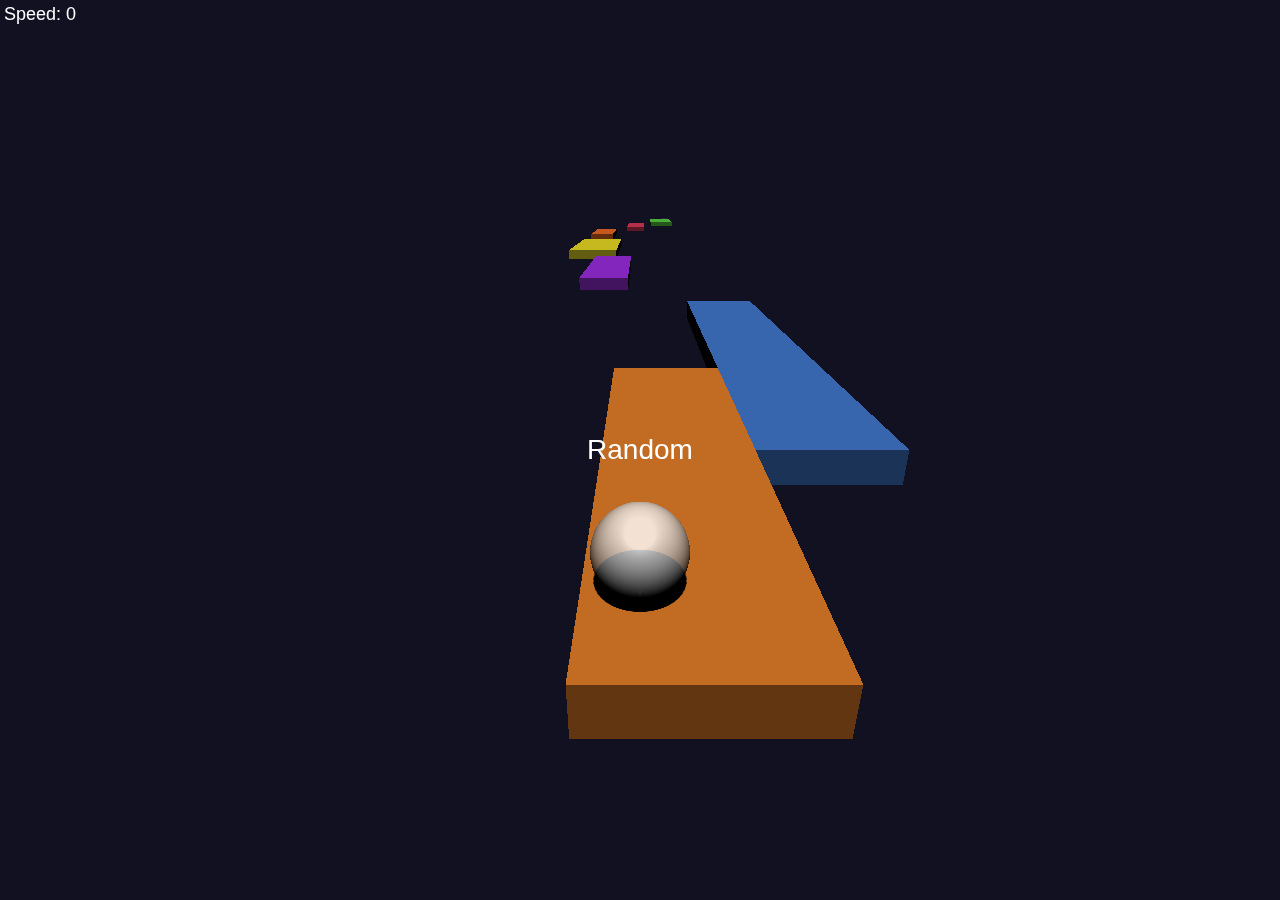
==== index.html @ f51d06ba "Use R to create random level" ====
<head>
  <title>Jumper v0.9</title>
  <link rel='stylesheet' href='./style.css'>
</head>

<body>
  <div class='speed'>Speed: <span id='speed'></span></div>
  <div id='title'>Jumper</div>
</body>

<script type='module'>

  import * as THREE from './lib/three.module.js';
  import { ThreeGame } from './src/ThreeGame.js';
  import { Level } from './src/Level.js';
  import { Player } from './src/Player.js';

  const ClassicLevels = [
    { title: "Red", src: "./levels/classic/easy1.png" },
    { title: "A Colorful Intro", src: "./levels/classic/03.png" },
    { title: "Yellow", src: "./levels/classic/easy3.png" },
    { title: "Blue", src: "./levels/classic/easy5.png" },
    { title: "Thin Ice", src: "./levels/classic/ice.png" },
    { title: "Green", src: "./levels/classic/easy4.png" },
    { title: "Purple", src: "./levels/classic/easy6.png" },
    { title: "Taste the Rainbow", src: "./levels/classic/windy.png" },
    { title: "Orange", src: "./levels/classic/easy2.png" },
    { title: "Jump Training", src: "./levels/classic/jump-training.png" },
    { title: "Islands", src: "./levels/classic/islands.png" },
    { title: "Ant thing?", src: "./levels/classic/ant-thing.png" },
    { title: "Fruity", src: "./levels/classic/fruit.png" },
    { title: "Jumps and Waves", src: "./levels/classic/04.png" },
    { title: "Taste the Rainbow 2", src: "./levels/classic/rainbow2.png" },
    { title: "Quicksilver", src: "./levels/classic/quicksilver.png" },
    { title: "Bombed Road", src: "./levels/classic/road.png" },
    { title: "Bendy Lines", src: "./levels/classic/lines.png" },
    { title: "Branches", src: "./levels/classic/tree.png" },
    { title: "Multi-threading", src: "./levels/classic/threads.png" },
    { title: "Stepping Stones", src: "./levels/classic/stones.png" },
    { title: "More Lines", src: "./levels/classic/morelines.png" },
    { title: "A Different Slant", src: "./levels/classic/slant.png" },
    { title: "Red Light, Green Light", src: "./levels/classic/stopngo.png" },
    { title: "Bubbles!", src: "./levels/classic/bubbles.png" },
  ];

  const LEVEL_COLS = 9;

  const CAMERA_Y = 3;
  const CAMERA_FOLLOW_Z = 4;
  const CAMERA_LOOK_Z = -3;

  const LIGHT_Y = 10;
  const LIGHT_FOLLOW_Z = 5;

  const scene = new THREE.Scene();
  scene.background = new THREE.Color( 0x111122 ); 

  const light = new THREE.DirectionalLight();

  //
  // TODO: Figure out how this works, tune as needed
  //
  light.castShadow = true;

  light.shadow.camera.left = -5;
  light.shadow.camera.right = 5;
  light.shadow.camera.top = 3;
  light.shadow.camera.bottom = -1;

  light.shadow.camera.near = 0.1;
  light.shadow.camera.far = 15;

  light.shadow.mapSize.width = 1024 * 2;
  light.shadow.mapSize.height = 1024 * 2;

  //scene.add(new THREE.CameraHelper(light.shadow.camera));
  
  scene.add( light );
  scene.add( light.target );

  const player = new Player();;
  scene.add( player.mesh );
  
  const game = new ThreeGame();
  game.renderer.shadowMap.enabled = true;
  game.scene = scene;

  let level;
  //await nextLevel();
  randomLevel();

  game.start( ( dt ) => {
    if ( game.keysPressed.has( 'n' ) ) {
      game.keysPressed.clear();
      nextLevel();
    }

    if ( game.keysPressed.has( 'r' ) ) {
      game.keysPressed.clear();
      randomLevel();
    }

    if ( player.completedLevel ) {
      if ( game.keysPressed.size > 0 ) {
        game.keysPressed.clear();
        nextLevel();
      }
    }
    else {
      player.update( { dt: dt, level: level, keysPressed: game.keysPressed } );
      
      light.position.z = player.position.z + LIGHT_FOLLOW_Z;
      light.target.position.set( light.position.x, 0, player.position.z );

      game.camera.position.z = player.position.z + CAMERA_FOLLOW_Z;
      game.camera.lookAt( game.camera.position.x, 0, player.position.z + CAMERA_LOOK_Z );
    }
  } );

  async function nextLevel() {
    if ( ClassicLevels.length > 0 ) {
      setLevel( await Level.fromImageSrc( ClassicLevels.shift() ) );
    }
  }

  function randomLevel() {
    setLevel( new Level( 'Random', Level.createRandomContext() ) );
  }

  function setLevel( newLevel ) {
    if ( level ) {
      scene.remove( level.mesh );
      level.mesh.geometry.dispose();
      level.mesh.material.dispose();
    }

    level = newLevel;

    scene.add( level.mesh );
    player.spawn( level );

    light.position.x = player.position.x;
    light.position.y = LIGHT_Y;

    game.camera.position.x = player.position.x;
    game.camera.position.y = CAMERA_Y;
  }

  //
  // Drag and drop to load levels
  //
  window.ondragover = ( event ) => {
    event.preventDefault();
  }
  window.ondrop = ( event ) => {
    event.preventDefault();

    if ( event.dataTransfer.items ) {
      for ( let i = 0; i < event.dataTransfer.items.length; i ++ ) {
        if ( event.dataTransfer.items[ i ].kind === 'file' ) {
          const file = event.dataTransfer.items[ i ].getAsFile();
          const reader = new FileReader();
          reader.onloadend = () => {
            setLevel( { src: reader.result } );
          };
          reader.readAsDataURL( file );
        }
      }
    }
    else {
      for ( let i = 0; i < event.dataTransfer.files.length; i ++ ) {
        setLevel( { src: event.dataTransfer.files[ i ].name } );
      }
    }
  }

</script>
---- style.css ----
body {
  margin: 0;
  overscroll-behavior: none; /* Disable Chrome two fingers back/forward swipe */
  user-select: none;  /* Prevent accidental selection while dragging mouse */
}

.speed {
  position: absolute;
  padding: 4px;
  color: white;
  font: 18px Arial, sans-serif;
}

#title {
  position: absolute;
  color: white;
  left: 50%; top: 50%;
  transform: translate(-50%, -50%);
  font: 28px Arial, sans-serif;
}
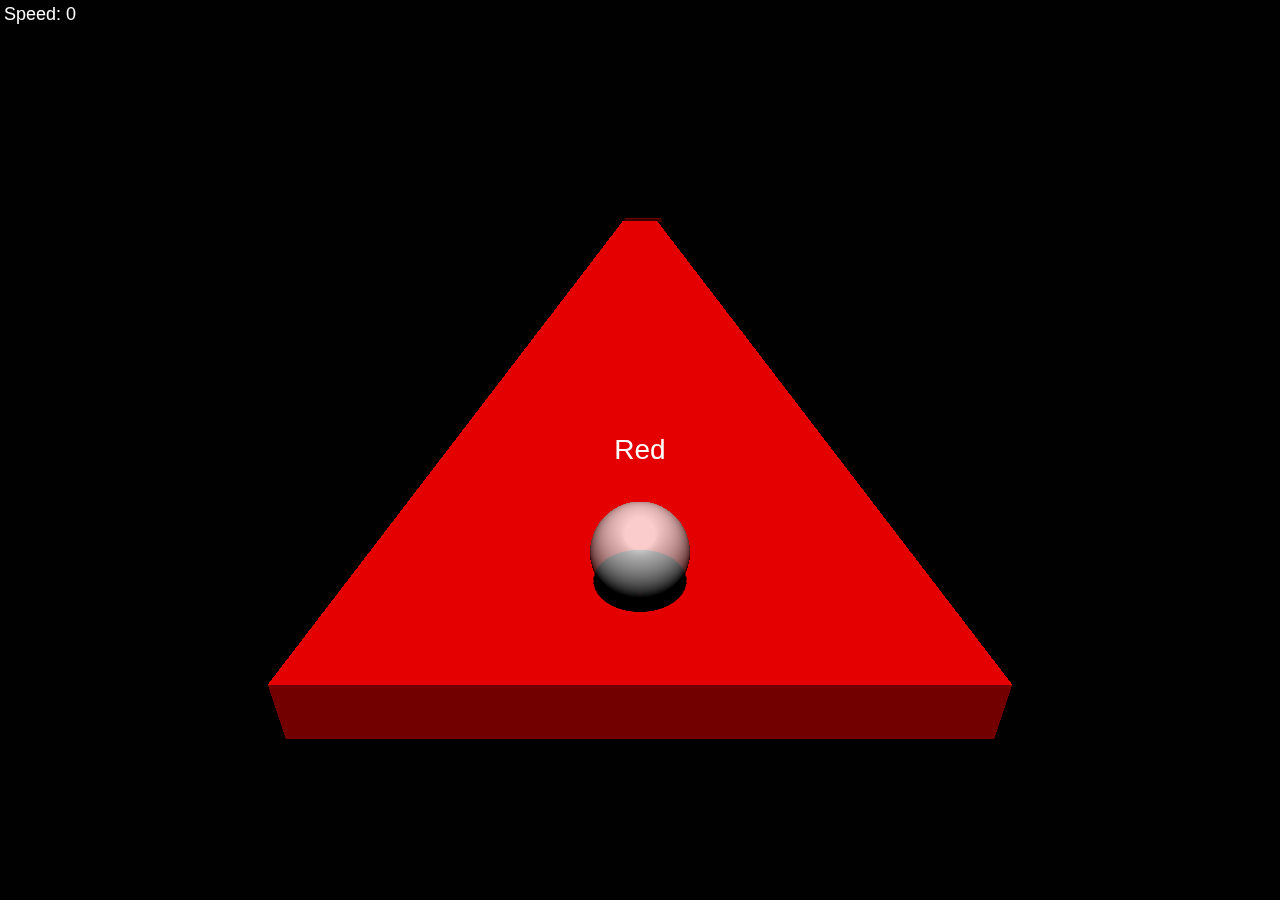
==== commit a0c32b57: "Back to loading classic levels by default" ====
--- a/index.html
+++ b/index.html
@@ -53,13 +53,9 @@
   const LIGHT_FOLLOW_Z = 5;
 
   const scene = new THREE.Scene();
-  scene.background = new THREE.Color( 0x111122 ); 
+  scene.background = new THREE.Color( 0x010101 ); 
 
   const light = new THREE.DirectionalLight();
-
-  //
-  // TODO: Figure out how this works, tune as needed
-  //
   light.castShadow = true;
 
   light.shadow.camera.left = -5;
@@ -73,7 +69,7 @@
   light.shadow.mapSize.width = 1024 * 2;
   light.shadow.mapSize.height = 1024 * 2;
 
-  //scene.add(new THREE.CameraHelper(light.shadow.camera));
+  // scene.add( new THREE.CameraHelper( light.shadow.camera ) );
   
   scene.add( light );
   scene.add( light.target );
@@ -86,8 +82,8 @@
   game.scene = scene;
 
   let level;
-  //await nextLevel();
-  randomLevel();
+  await nextLevel();
+  //randomLevel();
 
   game.start( ( dt ) => {
     if ( game.keysPressed.has( 'n' ) ) {
@@ -106,7 +102,7 @@
         nextLevel();
       }
     }
-    else {
+    else if ( level ) {
       player.update( { dt: dt, level: level, keysPressed: game.keysPressed } );
       
       light.position.z = player.position.z + LIGHT_FOLLOW_Z;
--- a/style.css
+++ b/style.css
@@ -2,6 +2,7 @@
   margin: 0;
   overscroll-behavior: none; /* Disable Chrome two fingers back/forward swipe */
   user-select: none;  /* Prevent accidental selection while dragging mouse */
+  background-color: black;
 }
 
 .speed {
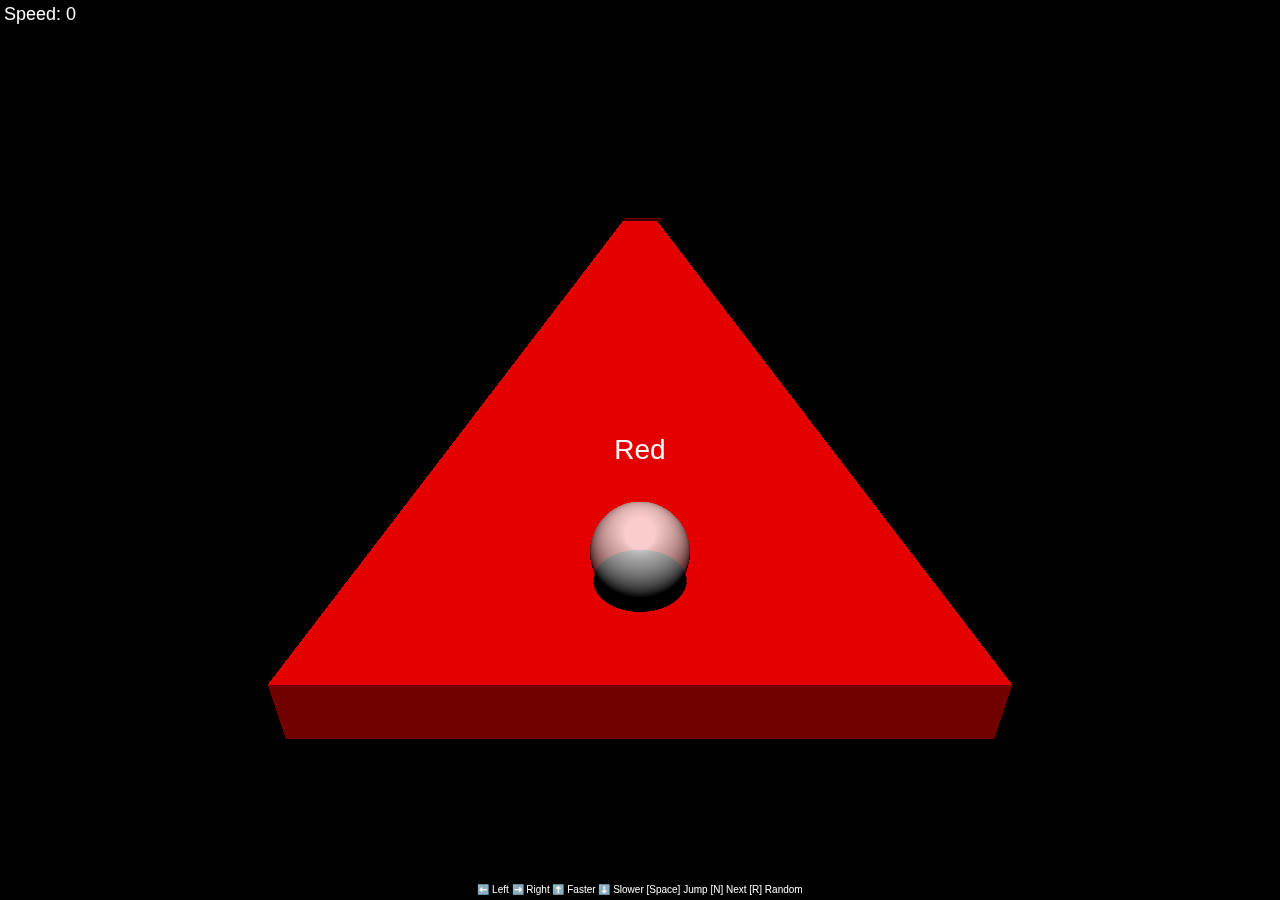
==== commit b9c1c64f: "First crack at instructions UI" ====
--- a/index.html
+++ b/index.html
@@ -1,11 +1,15 @@
 <head>
   <title>Jumper v0.9</title>
   <link rel='stylesheet' href='./style.css'>
+  <meta charset="utf-8">
 </head>
 
 <body>
   <div class='speed'>Speed: <span id='speed'></span></div>
   <div id='title'>Jumper</div>
+  <div id='instructions'>
+    ⬅️ Left ➡️ Right ⬆️ Faster ⬇️ Slower [Space] Jump [N] Next [R] Random
+  </div>
 </body>
 
 <script type='module'>
--- a/style.css
+++ b/style.css
@@ -16,6 +16,16 @@
   position: absolute;
   color: white;
   left: 50%; top: 50%;
-  transform: translate(-50%, -50%);
+  transform: translate( -50%, -50% );
   font: 28px Arial, sans-serif;
 }
+
+#instructions {
+  position: absolute;
+  display: inline-block;
+  color: white;
+  left: 50%; bottom: 0%;
+  transform: translate( -50%, -50% );
+  font: 10px Arial, sans-serif;
+  
+}
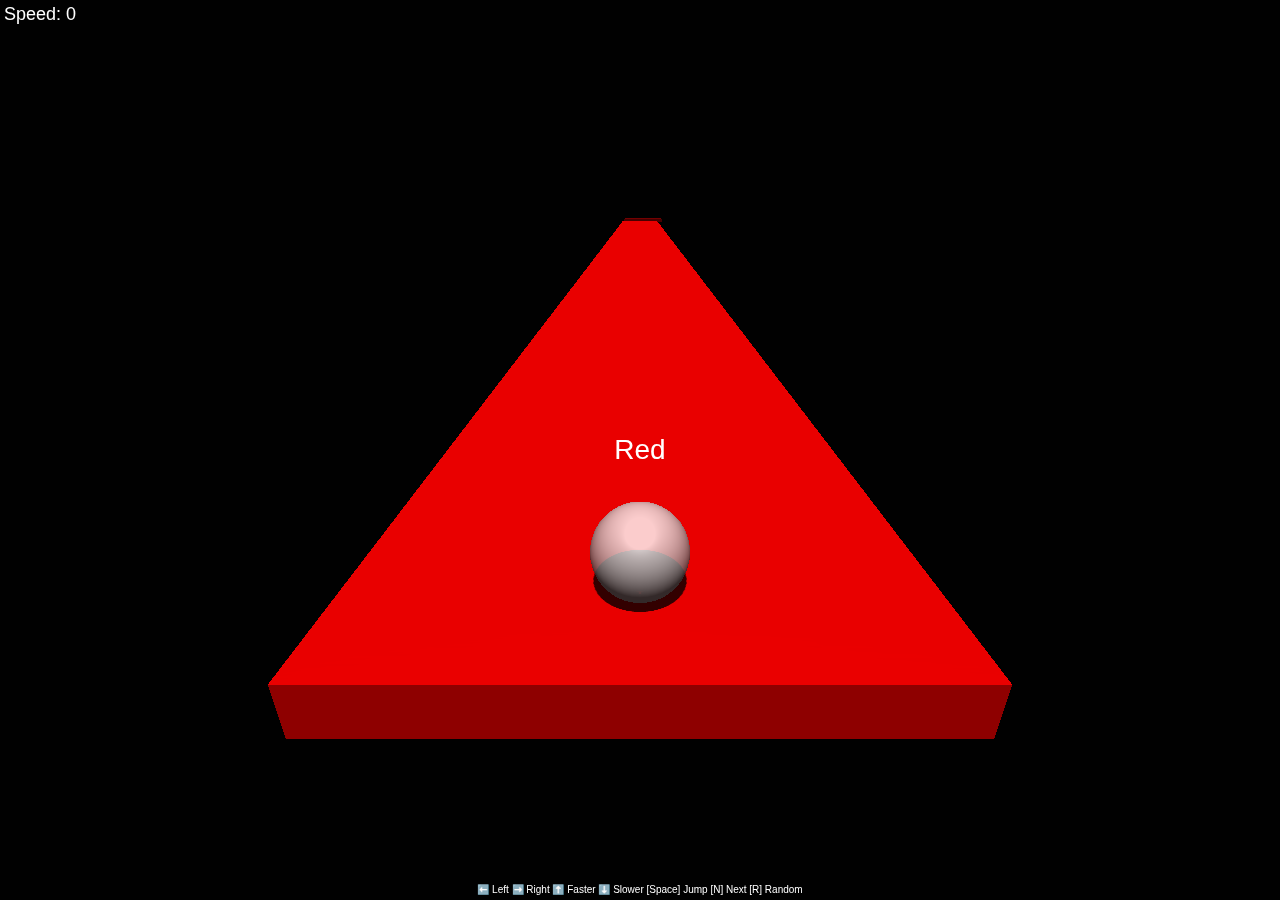
==== commit 290271d1: "Add ambient light fix #1" ====
--- a/index.html
+++ b/index.html
@@ -59,7 +59,9 @@
   const scene = new THREE.Scene();
   scene.background = new THREE.Color( 0x010101 ); 
 
-  const light = new THREE.DirectionalLight();
+  scene.add( new THREE.AmbientLight( 0xffffff, 0.2 ) );
+
+  const light = new THREE.DirectionalLight( 0xffffff, 0.8 );
   light.castShadow = true;
 
   light.shadow.camera.left = -5;
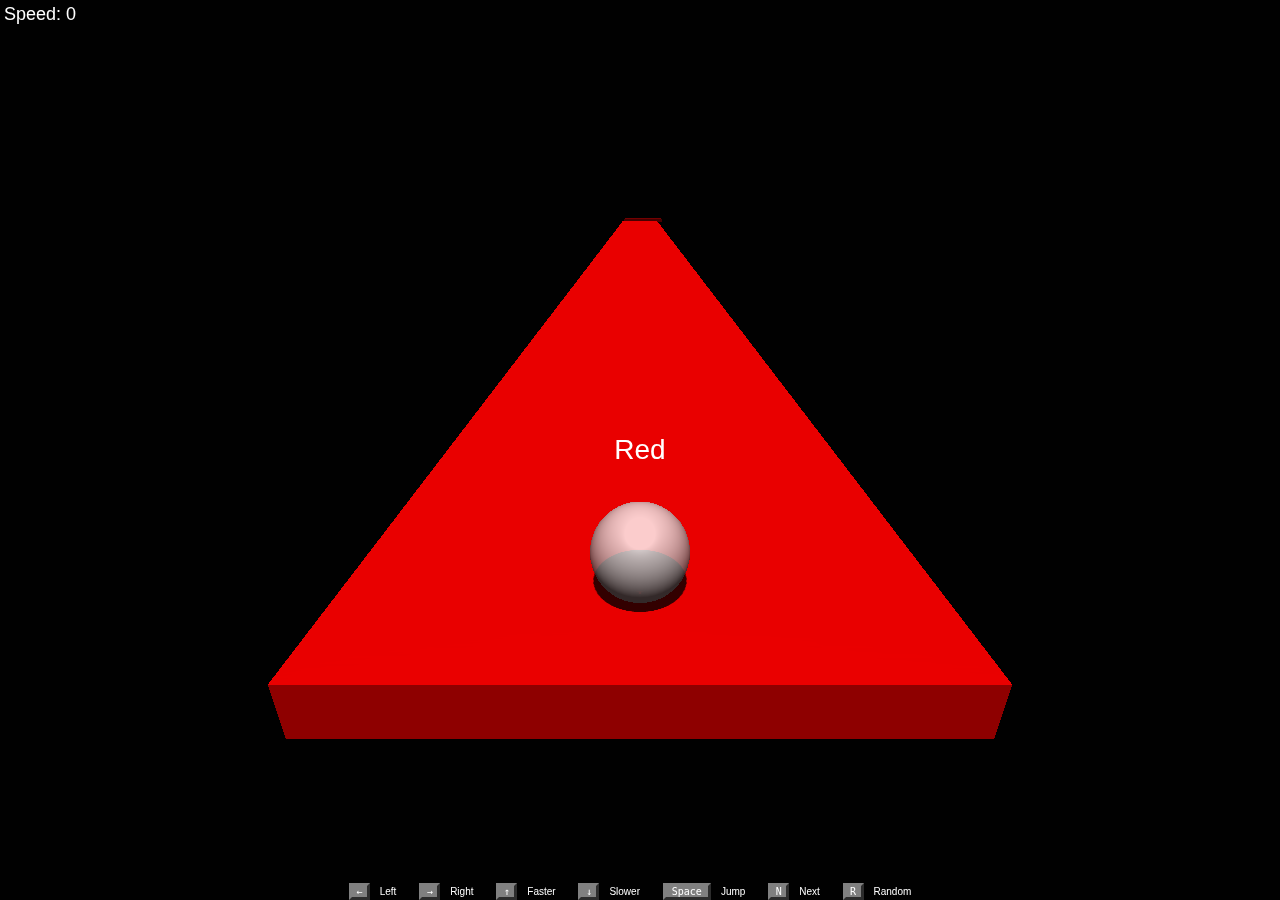
==== commit 7e31003c: "Instructions UI with keys fix #2" ====
--- a/index.html
+++ b/index.html
@@ -6,9 +6,17 @@
 
 <body>
   <div class='speed'>Speed: <span id='speed'></span></div>
-  <div id='title'>Jumper</div>
-  <div id='instructions'>
-    ⬅️ Left ➡️ Right ⬆️ Faster ⬇️ Slower [Space] Jump [N] Next [R] Random
+  <div class="center">
+    <div id='title'>Jumper</div>
+    <div id='instructions'>
+      <span class="key">←</span><span class="action">Left</span>
+      <span class="key">→</span><span class="action">Right</span>
+      <span class="key">↑</span><span class="action">Faster</span>
+      <span class="key">↓</span><span class="action">Slower</span>
+      <span class="key">&nbsp;Space&nbsp;</span><span class="action">Jump</span>
+      <span class="key">N</span><span class="action">Next</span>
+      <span class="key">R</span><span class="action">Random</span>
+    </div>
   </div>
 </body>
 
--- a/style.css
+++ b/style.css
@@ -2,30 +2,46 @@
   margin: 0;
   overscroll-behavior: none; /* Disable Chrome two fingers back/forward swipe */
   user-select: none;  /* Prevent accidental selection while dragging mouse */
+  
   background-color: black;
+  color: white;
+}
+
+.center {
+  display: flex;
+  justify-content: center;
 }
 
 .speed {
   position: absolute;
   padding: 4px;
-  color: white;
   font: 18px Arial, sans-serif;
 }
 
 #title {
   position: absolute;
-  color: white;
-  left: 50%; top: 50%;
-  transform: translate( -50%, -50% );
+  top: 50%;
+  transform: translate( 0%, -50% );
   font: 28px Arial, sans-serif;
 }
 
 #instructions {
   position: absolute;
+  display: inline;
+  bottom: 0%;
+  font: 10px Arial, sans-serif;
+}
+
+.key {
   display: inline-block;
+  min-width: 15px;
+  border: 3px outset gray;
+  background: gray;
   color: white;
-  left: 50%; bottom: 0%;
-  transform: translate( -50%, -50% );
-  font: 10px Arial, sans-serif;
-  
+  font-family: monospace;
+  text-align: center;
 }
+
+.action {
+  padding: 0px 20px 0px 10px;
+}
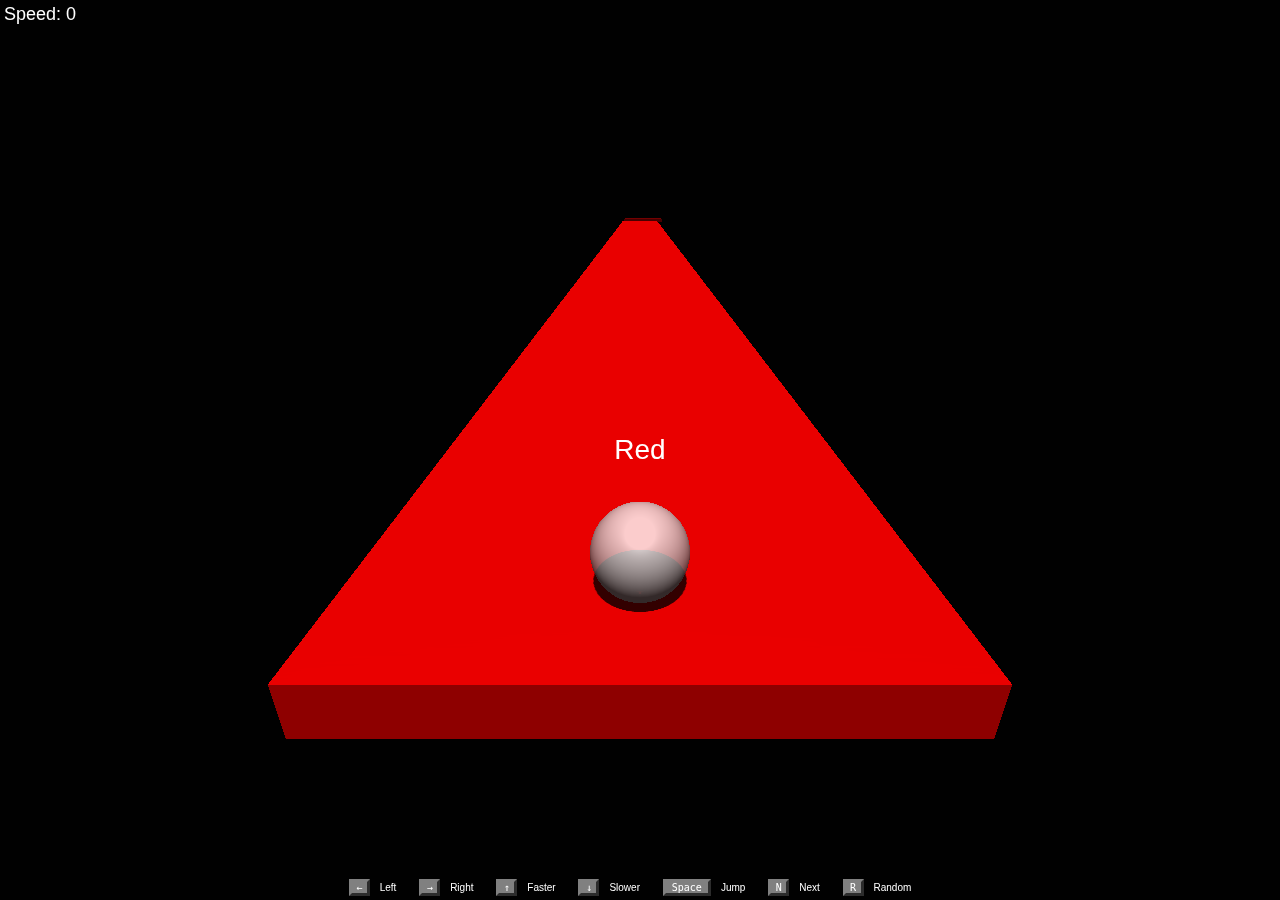
==== commit 1bfa619d: "Seeing if this helps #7" ====
--- a/index.html
+++ b/index.html
@@ -1,5 +1,5 @@
 <head>
-  <title>Jumper v0.9</title>
+  <title>Jumper v0.92</title>
   <link rel='stylesheet' href='./style.css'>
   <meta charset="utf-8">
 </head>
@@ -112,6 +112,7 @@
 
     if ( player.completedLevel ) {
       if ( game.keysPressed.size > 0 ) {
+        player.completedLevel = false;
         game.keysPressed.clear();
         nextLevel();
       }
--- a/style.css
+++ b/style.css
@@ -28,7 +28,7 @@
 #instructions {
   position: absolute;
   display: inline;
-  bottom: 0%;
+  bottom: 4px;
   font: 10px Arial, sans-serif;
 }
 
